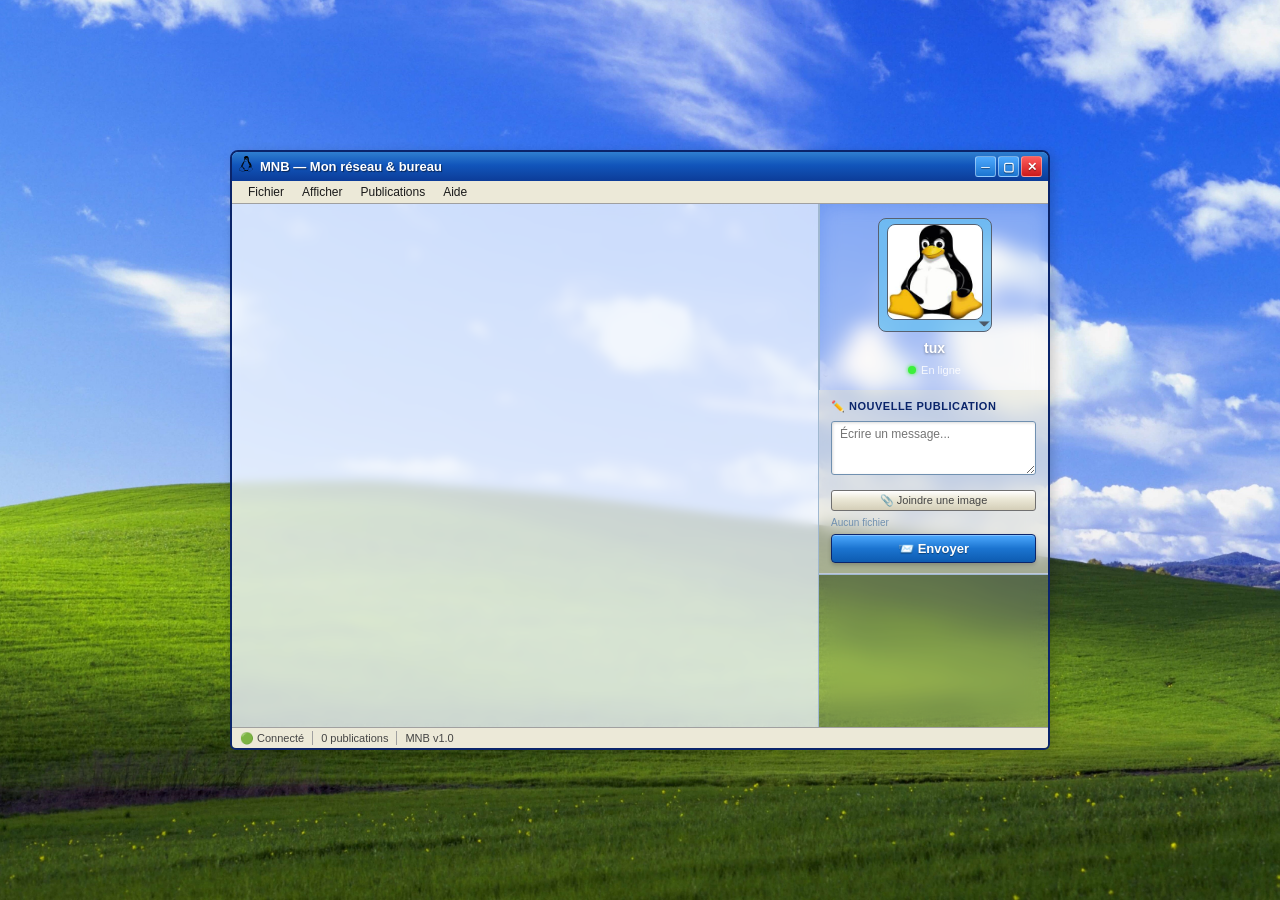
==== public/feed/index.html @ a0baf790 "initialisation du projet" ====
<!DOCTYPE html>
<html lang="fr">

<head>
  <meta charset="UTF-8">
  <meta name="viewport" content="width=device-width, initial-scale=1.0" />
  <title>Bienvenue | MNB</title>
  <link href="https://fonts.googleapis.com/css2?family=Nunito:wght@400;600;700;800&display=swap" rel="stylesheet" />
  <link rel="preconnect" href="https://fonts.googleapis.com">
  <link rel="preconnect" href="https://fonts.gstatic.com" crossorigin>
  <link href="https://fonts.googleapis.com/css2?family=Sniglet&display=swap" rel="stylesheet">

  <link rel="stylesheet" href="style.css">
  <link id="favicon" rel="icon" type="image/png" href="../../asset/favicon/256_frame1.png">

</head>

<body>

  <!-- Le conteneur de l'avatar -->

  <div class="xp-window" style="width: 100%; max-width: 820px;">

    <div class="xp-titlebar">
      <span class="title-icon"><svg xmlns="http://www.w3.org/2000/svg" width="16" height="16" fill="currentColor" class="bi bi-tux" viewBox="0 0 16 16">
  <path d="M8.996 4.497c.104-.076.1-.168.186-.158s.022.102-.098.207c-.12.104-.308.243-.46.323-.291.152-.631.336-.993.336s-.647-.167-.853-.33c-.102-.082-.186-.162-.248-.221-.11-.086-.096-.207-.052-.204.075.01.087.109.134.153.064.06.144.137.241.214.195.154.454.304.778.304s.702-.19.932-.32c.13-.073.297-.204.433-.304M7.34 3.781c.055-.02.123-.031.174-.003.011.006.024.021.02.034-.012.038-.074.032-.11.05-.032.017-.057.052-.093.054-.034 0-.086-.012-.09-.046-.007-.044.058-.072.1-.089m.581-.003c.05-.028.119-.018.173.003.041.017.106.045.1.09-.004.033-.057.046-.09.045-.036-.002-.062-.037-.093-.053-.036-.019-.098-.013-.11-.051-.004-.013.008-.028.02-.034"/>
  <path fill-rule="evenodd" d="M8.446.019c2.521.003 2.38 2.66 2.364 4.093-.01.939.509 1.574 1.04 2.244.474.56 1.095 1.38 1.45 2.32.29.765.402 1.613.115 2.465a.8.8 0 0 1 .254.152l.001.002c.207.175.271.447.329.698.058.252.112.488.224.615.344.382.494.667.48.922-.015.254-.203.43-.435.57-.465.28-1.164.491-1.586 1.002-.443.527-.99.83-1.505.871a1.25 1.25 0 0 1-1.256-.716v-.001a1 1 0 0 1-.078-.21c-.67.038-1.252-.165-1.718-.128-.687.038-1.116.204-1.506.206-.151.331-.445.547-.808.63-.5.114-1.126 0-1.743-.324-.577-.306-1.31-.278-1.85-.39-.27-.057-.51-.157-.626-.384-.116-.226-.095-.538.07-.988.051-.16.012-.398-.026-.648a2.5 2.5 0 0 1-.037-.369c0-.133.022-.265.087-.386v-.002c.14-.266.368-.377.577-.451s.397-.125.53-.258c.143-.15.27-.374.443-.56q.036-.037.073-.07c-.081-.538.007-1.105.192-1.662.393-1.18 1.223-2.314 1.811-3.014.502-.713.65-1.287.701-2.016.042-.997-.705-3.974 2.112-4.2q.168-.015.321-.013m2.596 10.866-.03.016c-.223.121-.348.337-.427.656-.08.32-.107.733-.13 1.206v.001c-.023.37-.192.824-.31 1.267s-.176.862-.036 1.128v.002c.226.452.608.636 1.051.601s.947-.304 1.36-.795c.474-.576 1.218-.796 1.638-1.05.21-.126.324-.242.333-.4.009-.157-.097-.403-.425-.767-.17-.192-.217-.462-.274-.71-.056-.247-.122-.468-.26-.585l-.001-.001c-.18-.157-.356-.17-.565-.164q-.069.001-.14.005c-.239.275-.805.612-1.197.508-.359-.09-.562-.508-.587-.918m-7.204.03H3.83c-.189.002-.314.09-.44.225-.149.158-.276.382-.445.56v.002h-.002c-.183.184-.414.239-.61.31-.195.069-.353.143-.46.35v.002c-.085.155-.066.378-.029.624.038.245.096.507.018.746v.002l-.001.002c-.157.427-.155.678-.082.822.074.143.235.22.48.272.493.103 1.26.069 1.906.41.583.305 1.168.404 1.598.305.431-.098.712-.369.75-.867v-.002c.029-.292-.195-.673-.485-1.052-.29-.38-.633-.752-.795-1.09v-.002l-.61-1.11c-.21-.286-.43-.462-.68-.5a1 1 0 0 0-.106-.008M9.584 4.85c-.14.2-.386.37-.695.467-.147.048-.302.17-.495.28a1.3 1.3 0 0 1-.74.19.97.97 0 0 1-.582-.227c-.14-.113-.25-.237-.394-.322a3 3 0 0 1-.192-.126c-.063 1.179-.85 2.658-1.226 3.511a5.4 5.4 0 0 0-.43 1.917c-.68-.906-.184-2.066.081-2.568.297-.55.343-.701.27-.649-.266.436-.685 1.13-.848 1.844-.085.372-.1.749.01 1.097.11.349.345.67.766.931.573.351.963.703 1.193 1.015s.302.584.23.777a.4.4 0 0 1-.212.22.7.7 0 0 1-.307.056l.184.235c.094.124.186.249.266.375 1.179.805 2.567.496 3.568-.218.1-.342.197-.664.212-.903.024-.474.05-.896.136-1.245s.244-.634.53-.791a1 1 0 0 1 .138-.061q.005-.045.013-.087c.082-.546.569-.572 1.18-.303.588.266.81.499.71.814h.13c.122-.398-.133-.69-.822-1.025l-.137-.06a2.35 2.35 0 0 0-.012-1.113c-.188-.79-.704-1.49-1.098-1.838-.072-.003-.065.06.081.203.363.333 1.156 1.532.727 2.644a1.2 1.2 0 0 0-.342-.043c-.164-.907-.543-1.66-.735-2.014-.359-.668-.918-2.036-1.158-2.983M7.72 3.503a1 1 0 0 0-.312.053c-.268.093-.447.286-.559.391-.022.021-.05.04-.119.091s-.172.126-.321.238q-.198.151-.13.38c.046.15.192.325.459.476.166.098.28.23.41.334a1 1 0 0 0 .215.133.9.9 0 0 0 .298.066c.282.017.49-.068.673-.173s.34-.233.518-.29c.365-.115.627-.345.709-.564a.37.37 0 0 0-.01-.309c-.048-.096-.148-.187-.318-.257h-.001c-.354-.151-.507-.162-.705-.29-.321-.207-.587-.28-.807-.279m-.89-1.122h-.025a.4.4 0 0 0-.278.135.76.76 0 0 0-.191.334 1.2 1.2 0 0 0-.051.445v.001c.01.162.041.299.102.436.05.116.109.204.183.274l.089-.065.117-.09-.023-.018a.4.4 0 0 1-.11-.161.7.7 0 0 1-.054-.22v-.01a.7.7 0 0 1 .014-.234.4.4 0 0 1 .08-.179q.056-.069.126-.073h.013a.18.18 0 0 1 .123.05c.045.04.08.09.11.162a.7.7 0 0 1 .054.22v.01a.7.7 0 0 1-.002.17 1.1 1.1 0 0 1 .317-.143 1.3 1.3 0 0 0 .002-.194V3.23a1.2 1.2 0 0 0-.102-.437.8.8 0 0 0-.227-.31.4.4 0 0 0-.268-.102m1.95-.155a.63.63 0 0 0-.394.14.9.9 0 0 0-.287.376 1.2 1.2 0 0 0-.1.51v.015q0 .079.01.152c.114.027.278.074.406.138a1 1 0 0 1-.011-.172.8.8 0 0 1 .058-.278.5.5 0 0 1 .139-.2.26.26 0 0 1 .182-.069.26.26 0 0 1 .178.081c.055.054.094.12.124.21.029.086.042.17.04.27l-.002.012a.8.8 0 0 1-.057.277c-.024.059-.089.106-.122.145.046.016.09.03.146.052a5 5 0 0 1 .248.102 1.2 1.2 0 0 0 .244-.763 1.2 1.2 0 0 0-.11-.495.9.9 0 0 0-.294-.37.64.64 0 0 0-.39-.133z"/>
</svg></span>
      <span class="xp-title-text">MNB — Mon réseau &amp; bureau</span>
      <div class="xp-btns">
        <div class="xp-wbtn min" title="Réduire">─</div>
        <div class="xp-wbtn max" title="Agrandir">▢</div>
        <div class="xp-wbtn close" title="Fermer">✕</div>
      </div>
    </div>

    <div class="xp-menubar">
      <span class="xp-menu-item">Fichier</span>
      <span class="xp-menu-item">Afficher</span>
      <span class="xp-menu-item">Publications</span>
      <span class="xp-menu-item">Aide</span>
    </div>

    <div class="xp-content">

      <!-- FEED -->
      <div class="xp-feed" id="feed">

      </div>

    </div>

    <div class="xp-sidebar-par">
      <!-- SIDEBAR -->
      <div class="xp-sidebar-2">
        <div class="sidebar-user">
          <div class="msn-avatar-container" id="avatar-container" data-image="msn">
            <img class="picture" id="avatar-picture" src="tux.jpg" alt="Avatar">
            <button class="down">⯆</button>

          </div>
          <div class="sidebar-username">tux</div>
          <div class="sidebar-status">
            <div class="status-dot"></div>
            <span>En ligne</span>
          </div>
        </div>
      </div>
      <div class="xp-sidebar">


        <div class="sidebar-section">
          <div class="sidebar-label">✏️ Nouvelle publication</div>
          <textarea class="xp-input" id="msg-input" rows="3" placeholder="Écrire un message..."></textarea>
          <label class="xp-file-label" for="img-input">📎 Joindre une image</label>
          <input type="file" class="xp-file-input" id="img-input" accept="image/*" onchange="previewFile(this)" />
          <div class="xp-file-name" id="file-name">Aucun fichier</div>
          <img class="preview-mini" id="preview-mini" alt="aperçu" />
          <button class="submit-btn" onclick="addPost()">📨 Envoyer</button>
        </div>



      </div>
    </div>

    <div class="xp-statusbar">
      <span>🟢 Connecté</span>
      <div class="divider"></div>
      <span id="post-count">0 publications</span>
      <div class="divider"></div>
      <span>MNB v1.0</span>
    </div>

  </div>

  <script src="script.js"></script>
</body>

</html>
---- public/feed/style.css ----
@import url('https://fonts.googleapis.com/css2?family=Fredoka+One&family=Nunito:wght@400;600;700;800&display=swap');

:root {
  --xp-blue1: #0A246A;
  --xp-blue2: #1D5FBE;
  --xp-sky: #7FBEF5;
  --xp-light: #D5E8FB;
  --xp-white: #ffffff;
  --xp-btn: #ECE9D8;
  --xp-green: #3BAF25;
  --xp-orange: #F0A000;
  --xp-msg: #EFF6FF;
  --xp-shadow: rgba(0,0,0,0.18);
  --xp-radius: 10px;
}

* { box-sizing: border-box; margin: 0; padding: 0; }
body{
  min-height: 100vh;
  display: flex;
  align-items: center;
  justify-content: center;
  background: url('win_xp.jpg') no-repeat center center fixed;
  background-size: cover;
  font-family: 'Nunito', sans-serif;
  overflow: hidden;
}
body-wrap {
  font-family: 'Nunito', sans-serif;
  background: linear-gradient(180deg, #2A7FD4 0%, #6CB8F0 40%, #90C84A 100%);
  min-height: 100vh;
  padding: 0;
}


/* Style moved to grid definition in .xp-window */

.xp-titlebar .title-icon {
  font-size: 14px;
}

.xp-title-text {
  color: white;
  font-size: 13px;
  font-weight: 700;
  flex: 1;
  text-shadow: 1px 1px 1px rgba(0,0,0,0.5);
  font-family: 'Tahoma', sans-serif;
}

.xp-btns {
  display: flex;
  gap: 2px;
}

.xp-wbtn {
  width: 21px;
  height: 21px;
  border-radius: 3px;
  border: 1px solid rgba(255,255,255,0.4);
  font-size: 12px;
  font-weight: 900;
  cursor: pointer;
  display: flex; align-items: center; justify-content: center;
  font-family: 'Tahoma', sans-serif;
  color: white;
  text-shadow: 0 1px 1px rgba(0,0,0,0.5);
  line-height: 1;
  transition: filter 0.1s;
}
.xp-wbtn:hover { filter: brightness(1.2); }
.xp-wbtn.min { background: linear-gradient(180deg, #4EAAFF 0%, #1B74D0 100%); }
.xp-wbtn.max { background: linear-gradient(180deg, #4EAAFF 0%, #1B74D0 100%); }
.xp-wbtn.close { background: linear-gradient(180deg, #FF5C5C 0%, #CC1A1A 100%); }

/* Style moved to grid definition in .xp-window */

.xp-menu-item {
  font-family: 'Tahoma', sans-serif;
  font-size: 12px;
  color: #1a1a1a;
  padding: 2px 8px;
  border-radius: 3px;
  cursor: pointer;
  text-underline-offset: 2px;
}
.xp-menu-item:hover { background: #316AC5; color: white; }

/* 1. La fenêtre principale */
.xp-window {
  /* background: var(--xp-btn);*/
  border: 2px solid #0A246A;
  border-radius: 8px 8px 6px 6px;
  box-shadow: 3px 3px 12px var(--xp-shadow), inset 0 1px 0 rgba(255,255,255,0.7);
  overflow: hidden;
  max-width: 820px;
  height: 600px; /* Taille fixe */
  display: grid;
  grid-template-columns: 1fr 230px;
  grid-template-rows: auto auto 1fr auto;
  margin: 0 auto;
}

.xp-titlebar {
  grid-column: 1 / span 2;
  background: linear-gradient(180deg, #2F7FD0 0%, #1155BB 45%, #0C3C98 100%);
  padding: 4px 6px;
  display: flex;
  align-items: center;
  gap: 6px;
  user-select: none;
}

.xp-menubar {
  grid-column: 1 / span 2;
  background: var(--xp-btn);
  padding: 2px 8px;
  display: flex;
  gap: 2px;
  border-bottom: 1px solid #A0A0A0;
}

/* 2. Le feed occupe la colonne 1, ligne 3 */
.xp-content {
  grid-column: 1;
  grid-row: 3;
  display: flex;
  flex-direction: column;
  min-height: 0;   /* Permet au scroll interne de fonctionner */
  overflow: hidden;
}

/* 3. La zone des publications (Le Feed) */
.xp-feed {
  width: 100%;
 
  flex: 1;
  padding: 15px;
  background: rgba(240, 247, 255, 0.8); /* Semi-transparent for better look */
  backdrop-filter: blur(5px);
  overflow-y: scroll;   /* Force l'apparition de la barre de défilement */
  display: flex;
  flex-direction: column;
  gap: 20px;            /* Espace entre les publications pour éviter le chevauchement */

  /* === Support Firefox (standard CSS) === */
  scrollbar-width: thin;
  scrollbar-color: #C0C0C0 #EBE9ED;
}

/* 4. Pour que les cartes ne rétrécissent pas */
.post-card {
 
  
  flex-shrink: 0;       /* Empêche les cartes de s'écraser pour tenir dans la vue */
  background: white;
  border: 1px solid #B8D4F0;
  border-radius: var(--xp-radius);
  box-shadow: 1px 2px 6px rgba(20, 80, 180, 0.08);
}

.xp-feed::-webkit-scrollbar {
  width: 17px;
}

/* 2. Le fond de la barre (la piste) */
.xp-feed::-webkit-scrollbar-track {
  background-color: #EBE9ED #EBE9ED; /* Le gris-beige XP */
  box-shadow: inset 1px 1px 0px #A1A1A1;
}

/* 3. Le curseur (le bouton que l'on glisse) */
.xp-feed::-webkit-scrollbar-thumb {
  background-color: #C0C0C0;
  border: 1px solid #FFFFFF;
  /* L'effet de relief 3D typique de Windows */
  box-shadow: inset -1px -1px 0px #808080, 
              inset 1px 1px 0px #FFFFFF;
}

.xp-feed::-webkit-scrollbar-thumb:hover {
  background-color: #D0D0D0;
}

.xp-feed::-webkit-scrollbar-thumb:active {
  background-color: #B0B0B0;
}

/* 4. LES FLÈCHES (Haut et Bas) - C'est ça qui fait tout le look ! */
.xp-feed::-webkit-scrollbar-button:single-button {
  background-color: #C0C0C0;
  display: block;
  border: 1px solid #FFFFFF;
  box-shadow: inset -1px -1px 0px #808080, inset 1px 1px 0px #FFFFFF;
  height: 17px;
  background-size: 8px;
  background-repeat: no-repeat;
  background-position: center;
}

/* Icône flèche vers le haut */
.xp-feed::-webkit-scrollbar-button:single-button:vertical:decrement {
  background-image: url("data:image/svg+xml;utf8,<svg xmlns='http://www.w3.org/2000/svg' width='100' height='100' fill='black'><polygon points='50,20 10,80 90,80'/></svg>");
}

/* Icône flèche vers le bas */
.xp-feed::-webkit-scrollbar-button:single-button:vertical:increment {
  background-image: url("data:image/svg+xml;utf8,<svg xmlns='http://www.w3.org/2000/svg' width='100' height='100' fill='black'><polygon points='10,20 90,20 50,80'/></svg>");
}

.post-card:hover { box-shadow: 2px 4px 14px rgba(20, 80, 180, 0.15); }

.post-image {
  width: 100%;
  height: 140px;
  object-fit: cover;
  display: block;
  background: linear-gradient(135deg, #2A7FD4, #6CB8F0);
}

.post-img-placeholder {
  width: 100%;
  height: 140px;
  background: linear-gradient(135deg, #2A7FD4 0%, #5AADEA 50%, #90C84A 100%);
  display: flex;
  align-items: flex-end;
  justify-content: center;
  font-size: 48px;
  padding-bottom: 8px;
  position: relative;
  overflow: hidden;
}
.post-img-placeholder .cloud {
  position: absolute;
  background: rgba(255,255,255,0.85);
  border-radius: 50px;
}
.post-img-placeholder .cloud1 { width: 80px; height: 30px; top: 20px; left: 20px; }
.post-img-placeholder .cloud2 { width: 60px; height: 24px; top: 35px; left: 70px; box-shadow: -18px -10px 0 14px rgba(255,255,255,0.85), 16px -6px 0 10px rgba(255,255,255,0.85); }
.post-img-placeholder .cloud3 { width: 55px; height: 22px; top: 18px; right: 40px; box-shadow: -14px -8px 0 10px rgba(255,255,255,0.85); }
.post-img-placeholder .hill {
  position: absolute;
  bottom: 0; left: -10px;
  width: 120%;
  height: 60px;
  background: #5CB830;
  border-radius: 70% 70% 0 0;
}
.post-img-placeholder .tux-emoji { position: relative; z-index: 2; font-size: 44px; margin-bottom: 4px; }

.post-body {
  padding: 8px 10px;
}

.post-header {
  display: flex;
  align-items: center;
  gap: 8px;
  margin-bottom: 6px;
}

.xp-avatar {
  width: 40px;
  height: 40px;
  border-radius: 6px;
  border: 2px solid #4A90D9;
  background: linear-gradient(135deg, #D5E8FB, #A0C8F0);
  flex-shrink: 0;
  display: flex; align-items: center; justify-content: center;
  font-size: 22px;
  overflow: hidden;
}

.post-meta { flex: 1; }
.post-author {
  font-weight: 800;
  font-size: 13px;
  color: #1155BB;
  font-family: 'Tahoma', sans-serif;
}
.post-time {
  font-size: 11px;
  color: #7090B0;
  font-family: 'Tahoma', sans-serif;
}

.post-text {
  font-family: 'Tahoma', sans-serif;
  font-size: 13px;
  color: #2a2a2a;
  line-height: 1.5;
  background: #F0F7FF;
  border: 1px solid #C8DCF0;
  border-radius: 6px;
  padding: 6px 10px;
  margin-bottom: 8px;
}

.post-actions {
  display: flex;
  gap: 6px;
  align-items: center;
}

.xp-btn {
  font-family: 'Tahoma', sans-serif;
  font-size: 12px;
  background: linear-gradient(180deg, #FFFFFF 0%, #ECE9D8 40%, #D4CEB8 100%);
  border: 1px solid #707070;
  border-radius: 3px;
  padding: 3px 12px;
  cursor: pointer;
  color: #1a1a1a;
  box-shadow: inset 0 1px 0 rgba(255,255,255,0.8);
  transition: filter 0.1s;
  display: flex; align-items: center; gap: 4px;
}
.xp-btn:hover { filter: brightness(0.95); background: linear-gradient(180deg, #EEF0FF 0%, #D0D8F0 100%); border-color: #316AC5; }
.xp-btn:active { box-shadow: inset 1px 1px 3px rgba(0,0,0,0.3); }
.xp-btn.like-active { color: #CC2200; font-weight: 700; }

.like-count {
  font-family: 'Tahoma', sans-serif;
  font-size: 12px;
  color: #7090B0;
  margin-left: 2px;
}

/* SIDEBAR */
.xp-sidebar {
  width: 100%;
  flex-shrink: 0;
  background: rgba(236, 233, 216, 0.5); /* Semi-transparent xp-btn */
  border-bottom: 1px solid #A0B8D0;
  padding: 0;
  display: flex;
  flex-direction: column;
}

.xp-sidebar-2 {
  width: 230px;
  flex-shrink: 0;
  
  border-left: 1px solid #A0B8D0;
  padding: 0;
  display: flex;
  flex-direction: column;
}
/* Sidebar-par occupe la colonne 2, ligne 3 */
.xp-sidebar-par {
  grid-column: 2;
  grid-row: 3;
  display: flex;
  flex-direction: column;
  border-left: 1px solid #A0B8D0;
  overflow-y: auto;
  background: rgba(255, 255, 255, 0.2);
  backdrop-filter: blur(10px);
}
  

.sidebar-user {
  /*background: linear-gradient(180deg, #2F7FD0 0%, #1155BB 100%);*/
  padding: 14px 12px;
  display: flex;
  flex-direction: column;
  align-items: center;
  gap: 8px;
  background-color: rgb(255, 255, 255,0.1);
  backdrop-filter: blur(10px);
}

.sidebar-avatar {
  width: 64px;
  height: 64px;
  border-radius: 8px;
  border: 2px solid rgba(255,255,255,0.7);
  background: linear-gradient(135deg, #D5E8FB, #7FBEF5);
  display: flex; align-items: center; justify-content: center;
  font-size: 36px;
  box-shadow: 0 2px 8px rgba(0,0,0,0.3);
}

.sidebar-username {
  color: white;
  font-weight: 800;
  font-size: 14px;
  text-shadow: 0 1px 3px rgba(0,0,0,0.4);
  font-family: 'Tahoma', sans-serif;
}

.sidebar-status {
  display: flex; align-items: center; gap: 5px;
  font-family: 'Tahoma', sans-serif;
  font-size: 11px;
  color: rgba(255,255,255,0.85);
}
.status-dot { width: 8px; height: 8px; background: #3BF03B; border-radius: 50%; box-shadow: 0 0 4px #3BF03B; }

.sidebar-section {
  padding: 10px 12px;
  border-bottom: 1px solid #C0C8D8;
}

.sidebar-label {
  font-family: 'Tahoma', sans-serif;
  font-size: 11px;
  font-weight: 700;
  color: var(--xp-blue1);
  text-transform: uppercase;
  letter-spacing: 0.5px;
  margin-bottom: 8px;
}

.xp-input {
  width: 100%;
  padding: 5px 8px;
  font-family: 'Tahoma', sans-serif;
  font-size: 12px;
  border: 1px solid #7090B0;
  border-radius: 3px;
  background: white;
  color: #1a1a1a;
  box-shadow: inset 1px 1px 3px rgba(0,0,0,0.15);
  margin-bottom: 7px;
  resize: vertical;
}
.xp-input:focus { outline: none; border-color: #316AC5; box-shadow: inset 1px 1px 3px rgba(0,0,0,0.15), 0 0 0 2px rgba(49,106,197,0.2); }

.xp-file-label {
  display: inline-block;
  font-family: 'Tahoma', sans-serif;
  font-size: 11px;
  color: #444;
  background: linear-gradient(180deg, #FFFFFF 0%, #ECE9D8 40%, #D4CEB8 100%);
  border: 1px solid #707070;
  border-radius: 3px;
  padding: 3px 8px;
  cursor: pointer;
  box-shadow: inset 0 1px 0 rgba(255,255,255,0.8);
  margin-bottom: 6px;
  width: 100%;
  text-align: center;
}
.xp-file-input { display: none; }

.submit-btn {
  width: 100%;
  padding: 6px;
  font-family: 'Tahoma', sans-serif;
  font-size: 13px;
  font-weight: 700;
  background: linear-gradient(180deg, #4EAAFF 0%, #1B74D0 50%, #0D5BB0 100%);
  border: 1px solid #0A246A;
  border-radius: 4px;
  color: white;
  cursor: pointer;
  text-shadow: 0 1px 1px rgba(0,0,0,0.4);
  box-shadow: inset 0 1px 0 rgba(255,255,255,0.3), 0 2px 4px rgba(0,0,0,0.2);
  transition: filter 0.1s;
}
.submit-btn:hover { filter: brightness(1.1); }
.submit-btn:active { box-shadow: inset 1px 1px 4px rgba(0,0,0,0.4); }

.xp-file-name {
  font-family: 'Tahoma', sans-serif;
  font-size: 10px;
  color: #7090B0;
  margin-bottom: 6px;
  overflow: hidden; text-overflow: ellipsis; white-space: nowrap;
}

.preview-mini {
  width: 100%;
  height: 70px;
  object-fit: cover;
  border-radius: 4px;
  border: 1px solid #B0C8E0;
  margin-bottom: 6px;
  display: none;
}

.notify-bubble {
  display: inline-block;
  background: #CC2200;
  color: white;
  font-size: 10px;
  font-weight: 700;
  font-family: 'Tahoma', sans-serif;
  border-radius: 10px;
  padding: 1px 6px;
  margin-left: 4px;
}

.xp-statusbar {
  grid-column: 1 / span 2;
  grid-row: 4;
  background: var(--xp-btn);
  border-top: 1px solid #A0A0A0;
  padding: 3px 8px;
  display: flex;
  align-items: center;
  gap: 8px;
  font-family: 'Tahoma', sans-serif;
  font-size: 11px;
  color: #444;
}
.xp-statusbar .divider { width: 1px; height: 14px; background: #A0A0A0; }

.balloon {
  position: absolute;
  bottom: 60px;
  right: 10px;
  background: linear-gradient(180deg, #FFFDD0 0%, #FFF8A0 100%);
  border: 1px solid #B0A000;
  border-radius: 8px;
  padding: 8px 12px;
  font-family: 'Tahoma', sans-serif;
  font-size: 11px;
  max-width: 180px;
  box-shadow: 2px 2px 6px rgba(0,0,0,0.2);
  display: none;
}
.msn-avatar-container {
  width: 114px;
  height: 114px;
  display: flex;
  justify-content: center;
  align-items: center;
  flex-direction: column;
  border: 1px solid #586170;
  border-radius: 8px;
  position: relative;
  background-color: rgba(105, 190, 241, 0.77);
}

.msn-avatar-container .picture {
  width: 96px;
  height: 96px;
  border: 1px solid #586170;
  border-radius: 8px;
  transform: translateY(4px);
}

.msn-avatar-container .down {
  border: 0;
  background: transparent;
  color: #4D5967;
  transform: scaleY(0.5);
  align-self: flex-end;
  cursor: pointer;
}

.msn-avatar-container .expand {
  position: absolute;
  top: 4px;
  right: -9px;
}
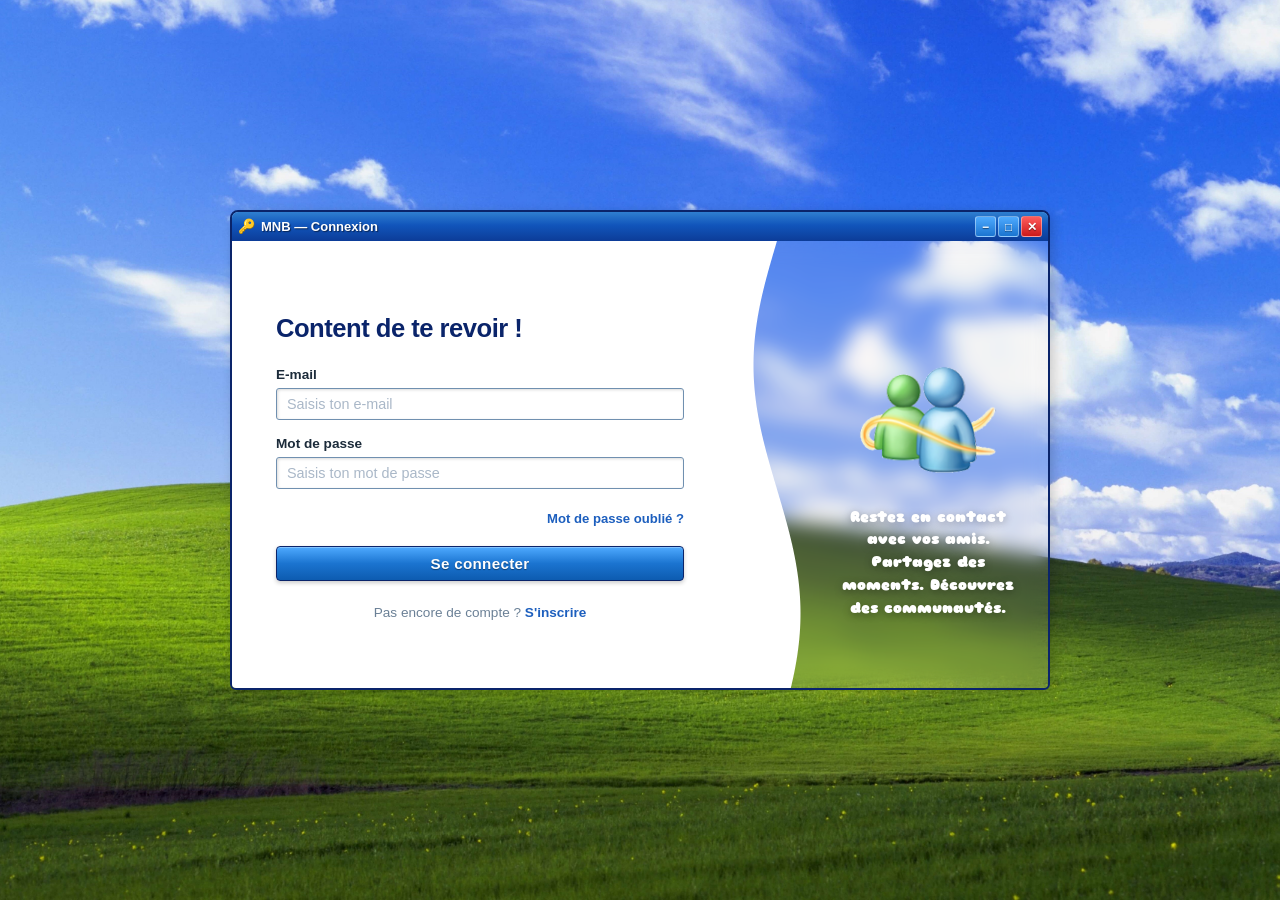
==== commit c93a24fe: "rajout de la page de stat et creation du bakend" ====
--- a/public/feed/index.html
+++ b/public/feed/index.html
@@ -94,6 +94,7 @@
 
   </div>
 
+  <script src="../utils.js"></script>
   <script src="script.js"></script>
 </body>
 
--- a/public/feed/style.css
+++ b/public/feed/style.css
@@ -10,12 +10,17 @@
   --xp-green: #3BAF25;
   --xp-orange: #F0A000;
   --xp-msg: #EFF6FF;
-  --xp-shadow: rgba(0,0,0,0.18);
+  --xp-shadow: rgba(0, 0, 0, 0.18);
   --xp-radius: 10px;
 }
 
-* { box-sizing: border-box; margin: 0; padding: 0; }
-body{
+* {
+  box-sizing: border-box;
+  margin: 0;
+  padding: 0;
+}
+
+body {
   min-height: 100vh;
   display: flex;
   align-items: center;
@@ -25,6 +30,7 @@
   font-family: 'Nunito', sans-serif;
   overflow: hidden;
 }
+
 body-wrap {
   font-family: 'Nunito', sans-serif;
   background: linear-gradient(180deg, #2A7FD4 0%, #6CB8F0 40%, #90C84A 100%);
@@ -44,7 +50,7 @@
   font-size: 13px;
   font-weight: 700;
   flex: 1;
-  text-shadow: 1px 1px 1px rgba(0,0,0,0.5);
+  text-shadow: 1px 1px 1px rgba(0, 0, 0, 0.5);
   font-family: 'Tahoma', sans-serif;
 }
 
@@ -57,21 +63,35 @@
   width: 21px;
   height: 21px;
   border-radius: 3px;
-  border: 1px solid rgba(255,255,255,0.4);
+  border: 1px solid rgba(255, 255, 255, 0.4);
   font-size: 12px;
   font-weight: 900;
   cursor: pointer;
-  display: flex; align-items: center; justify-content: center;
+  display: flex;
+  align-items: center;
+  justify-content: center;
   font-family: 'Tahoma', sans-serif;
   color: white;
-  text-shadow: 0 1px 1px rgba(0,0,0,0.5);
+  text-shadow: 0 1px 1px rgba(0, 0, 0, 0.5);
   line-height: 1;
   transition: filter 0.1s;
 }
-.xp-wbtn:hover { filter: brightness(1.2); }
-.xp-wbtn.min { background: linear-gradient(180deg, #4EAAFF 0%, #1B74D0 100%); }
-.xp-wbtn.max { background: linear-gradient(180deg, #4EAAFF 0%, #1B74D0 100%); }
-.xp-wbtn.close { background: linear-gradient(180deg, #FF5C5C 0%, #CC1A1A 100%); }
+
+.xp-wbtn:hover {
+  filter: brightness(1.2);
+}
+
+.xp-wbtn.min {
+  background: linear-gradient(180deg, #4EAAFF 0%, #1B74D0 100%);
+}
+
+.xp-wbtn.max {
+  background: linear-gradient(180deg, #4EAAFF 0%, #1B74D0 100%);
+}
+
+.xp-wbtn.close {
+  background: linear-gradient(180deg, #FF5C5C 0%, #CC1A1A 100%);
+}
 
 /* Style moved to grid definition in .xp-window */
 
@@ -84,17 +104,22 @@
   cursor: pointer;
   text-underline-offset: 2px;
 }
-.xp-menu-item:hover { background: #316AC5; color: white; }
+
+.xp-menu-item:hover {
+  background: #316AC5;
+  color: white;
+}
 
 /* 1. La fenêtre principale */
 .xp-window {
   /* background: var(--xp-btn);*/
   border: 2px solid #0A246A;
   border-radius: 8px 8px 6px 6px;
-  box-shadow: 3px 3px 12px var(--xp-shadow), inset 0 1px 0 rgba(255,255,255,0.7);
+  box-shadow: 3px 3px 12px var(--xp-shadow), inset 0 1px 0 rgba(255, 255, 255, 0.7);
   overflow: hidden;
   max-width: 820px;
-  height: 600px; /* Taille fixe */
+  height: 600px;
+  /* Taille fixe */
   display: grid;
   grid-template-columns: 1fr 230px;
   grid-template-rows: auto auto 1fr auto;
@@ -126,22 +151,26 @@
   grid-row: 3;
   display: flex;
   flex-direction: column;
-  min-height: 0;   /* Permet au scroll interne de fonctionner */
+  min-height: 0;
+  /* Permet au scroll interne de fonctionner */
   overflow: hidden;
 }
 
 /* 3. La zone des publications (Le Feed) */
 .xp-feed {
   width: 100%;
- 
+
   flex: 1;
   padding: 15px;
-  background: rgba(240, 247, 255, 0.8); /* Semi-transparent for better look */
+  background: rgba(240, 247, 255, 0.8);
+  /* Semi-transparent for better look */
   backdrop-filter: blur(5px);
-  overflow-y: scroll;   /* Force l'apparition de la barre de défilement */
+  overflow-y: scroll;
+  /* Force l'apparition de la barre de défilement */
   display: flex;
   flex-direction: column;
-  gap: 20px;            /* Espace entre les publications pour éviter le chevauchement */
+  gap: 20px;
+  /* Espace entre les publications pour éviter le chevauchement */
 
   /* === Support Firefox (standard CSS) === */
   scrollbar-width: thin;
@@ -150,9 +179,10 @@
 
 /* 4. Pour que les cartes ne rétrécissent pas */
 .post-card {
- 
-  
-  flex-shrink: 0;       /* Empêche les cartes de s'écraser pour tenir dans la vue */
+
+
+  flex-shrink: 0;
+  /* Empêche les cartes de s'écraser pour tenir dans la vue */
   background: white;
   border: 1px solid #B8D4F0;
   border-radius: var(--xp-radius);
@@ -165,7 +195,8 @@
 
 /* 2. Le fond de la barre (la piste) */
 .xp-feed::-webkit-scrollbar-track {
-  background-color: #EBE9ED #EBE9ED; /* Le gris-beige XP */
+  background-color: #EBE9ED #EBE9ED;
+  /* Le gris-beige XP */
   box-shadow: inset 1px 1px 0px #A1A1A1;
 }
 
@@ -174,8 +205,8 @@
   background-color: #C0C0C0;
   border: 1px solid #FFFFFF;
   /* L'effet de relief 3D typique de Windows */
-  box-shadow: inset -1px -1px 0px #808080, 
-              inset 1px 1px 0px #FFFFFF;
+  box-shadow: inset -1px -1px 0px #808080,
+    inset 1px 1px 0px #FFFFFF;
 }
 
 .xp-feed::-webkit-scrollbar-thumb:hover {
@@ -208,7 +239,9 @@
   background-image: url("data:image/svg+xml;utf8,<svg xmlns='http://www.w3.org/2000/svg' width='100' height='100' fill='black'><polygon points='10,20 90,20 50,80'/></svg>");
 }
 
-.post-card:hover { box-shadow: 2px 4px 14px rgba(20, 80, 180, 0.15); }
+.post-card:hover {
+  box-shadow: 2px 4px 14px rgba(20, 80, 180, 0.15);
+}
 
 .post-image {
   width: 100%;
@@ -230,23 +263,52 @@
   position: relative;
   overflow: hidden;
 }
+
 .post-img-placeholder .cloud {
   position: absolute;
-  background: rgba(255,255,255,0.85);
+  background: rgba(255, 255, 255, 0.85);
   border-radius: 50px;
 }
-.post-img-placeholder .cloud1 { width: 80px; height: 30px; top: 20px; left: 20px; }
-.post-img-placeholder .cloud2 { width: 60px; height: 24px; top: 35px; left: 70px; box-shadow: -18px -10px 0 14px rgba(255,255,255,0.85), 16px -6px 0 10px rgba(255,255,255,0.85); }
-.post-img-placeholder .cloud3 { width: 55px; height: 22px; top: 18px; right: 40px; box-shadow: -14px -8px 0 10px rgba(255,255,255,0.85); }
+
+.post-img-placeholder .cloud1 {
+  width: 80px;
+  height: 30px;
+  top: 20px;
+  left: 20px;
+}
+
+.post-img-placeholder .cloud2 {
+  width: 60px;
+  height: 24px;
+  top: 35px;
+  left: 70px;
+  box-shadow: -18px -10px 0 14px rgba(255, 255, 255, 0.85), 16px -6px 0 10px rgba(255, 255, 255, 0.85);
+}
+
+.post-img-placeholder .cloud3 {
+  width: 55px;
+  height: 22px;
+  top: 18px;
+  right: 40px;
+  box-shadow: -14px -8px 0 10px rgba(255, 255, 255, 0.85);
+}
+
 .post-img-placeholder .hill {
   position: absolute;
-  bottom: 0; left: -10px;
+  bottom: 0;
+  left: -10px;
   width: 120%;
   height: 60px;
   background: #5CB830;
   border-radius: 70% 70% 0 0;
 }
-.post-img-placeholder .tux-emoji { position: relative; z-index: 2; font-size: 44px; margin-bottom: 4px; }
+
+.post-img-placeholder .tux-emoji {
+  position: relative;
+  z-index: 2;
+  font-size: 44px;
+  margin-bottom: 4px;
+}
 
 .post-body {
   padding: 8px 10px;
@@ -266,18 +328,24 @@
   border: 2px solid #4A90D9;
   background: linear-gradient(135deg, #D5E8FB, #A0C8F0);
   flex-shrink: 0;
-  display: flex; align-items: center; justify-content: center;
+  display: flex;
+  align-items: center;
+  justify-content: center;
   font-size: 22px;
   overflow: hidden;
 }
 
-.post-meta { flex: 1; }
+.post-meta {
+  flex: 1;
+}
+
 .post-author {
   font-weight: 800;
   font-size: 13px;
   color: #1155BB;
   font-family: 'Tahoma', sans-serif;
 }
+
 .post-time {
   font-size: 11px;
   color: #7090B0;
@@ -311,13 +379,27 @@
   padding: 3px 12px;
   cursor: pointer;
   color: #1a1a1a;
-  box-shadow: inset 0 1px 0 rgba(255,255,255,0.8);
+  box-shadow: inset 0 1px 0 rgba(255, 255, 255, 0.8);
   transition: filter 0.1s;
-  display: flex; align-items: center; gap: 4px;
-}
-.xp-btn:hover { filter: brightness(0.95); background: linear-gradient(180deg, #EEF0FF 0%, #D0D8F0 100%); border-color: #316AC5; }
-.xp-btn:active { box-shadow: inset 1px 1px 3px rgba(0,0,0,0.3); }
-.xp-btn.like-active { color: #CC2200; font-weight: 700; }
+  display: flex;
+  align-items: center;
+  gap: 4px;
+}
+
+.xp-btn:hover {
+  filter: brightness(0.95);
+  background: linear-gradient(180deg, #EEF0FF 0%, #D0D8F0 100%);
+  border-color: #316AC5;
+}
+
+.xp-btn:active {
+  box-shadow: inset 1px 1px 3px rgba(0, 0, 0, 0.3);
+}
+
+.xp-btn.like-active {
+  color: #CC2200;
+  font-weight: 700;
+}
 
 .like-count {
   font-family: 'Tahoma', sans-serif;
@@ -330,7 +412,8 @@
 .xp-sidebar {
   width: 100%;
   flex-shrink: 0;
-  background: rgba(236, 233, 216, 0.5); /* Semi-transparent xp-btn */
+  background: rgba(236, 233, 216, 0.5);
+  /* Semi-transparent xp-btn */
   border-bottom: 1px solid #A0B8D0;
   padding: 0;
   display: flex;
@@ -340,12 +423,13 @@
 .xp-sidebar-2 {
   width: 230px;
   flex-shrink: 0;
-  
+
   border-left: 1px solid #A0B8D0;
   padding: 0;
   display: flex;
   flex-direction: column;
 }
+
 /* Sidebar-par occupe la colonne 2, ligne 3 */
 .xp-sidebar-par {
   grid-column: 2;
@@ -357,7 +441,7 @@
   background: rgba(255, 255, 255, 0.2);
   backdrop-filter: blur(10px);
 }
-  
+
 
 .sidebar-user {
   /*background: linear-gradient(180deg, #2F7FD0 0%, #1155BB 100%);*/
@@ -366,7 +450,7 @@
   flex-direction: column;
   align-items: center;
   gap: 8px;
-  background-color: rgb(255, 255, 255,0.1);
+  background-color: rgb(255, 255, 255, 0.1);
   backdrop-filter: blur(10px);
 }
 
@@ -374,28 +458,39 @@
   width: 64px;
   height: 64px;
   border-radius: 8px;
-  border: 2px solid rgba(255,255,255,0.7);
+  border: 2px solid rgba(255, 255, 255, 0.7);
   background: linear-gradient(135deg, #D5E8FB, #7FBEF5);
-  display: flex; align-items: center; justify-content: center;
+  display: flex;
+  align-items: center;
+  justify-content: center;
   font-size: 36px;
-  box-shadow: 0 2px 8px rgba(0,0,0,0.3);
+  box-shadow: 0 2px 8px rgba(0, 0, 0, 0.3);
 }
 
 .sidebar-username {
   color: white;
   font-weight: 800;
   font-size: 14px;
-  text-shadow: 0 1px 3px rgba(0,0,0,0.4);
+  text-shadow: 0 1px 3px rgba(0, 0, 0, 0.4);
   font-family: 'Tahoma', sans-serif;
 }
 
 .sidebar-status {
-  display: flex; align-items: center; gap: 5px;
+  display: flex;
+  align-items: center;
+  gap: 5px;
   font-family: 'Tahoma', sans-serif;
   font-size: 11px;
-  color: rgba(255,255,255,0.85);
-}
-.status-dot { width: 8px; height: 8px; background: #3BF03B; border-radius: 50%; box-shadow: 0 0 4px #3BF03B; }
+  color: rgba(255, 255, 255, 0.85);
+}
+
+.status-dot {
+  width: 8px;
+  height: 8px;
+  background: #3BF03B;
+  border-radius: 50%;
+  box-shadow: 0 0 4px #3BF03B;
+}
 
 .sidebar-section {
   padding: 10px 12px;
@@ -421,11 +516,16 @@
   border-radius: 3px;
   background: white;
   color: #1a1a1a;
-  box-shadow: inset 1px 1px 3px rgba(0,0,0,0.15);
+  box-shadow: inset 1px 1px 3px rgba(0, 0, 0, 0.15);
   margin-bottom: 7px;
   resize: vertical;
 }
-.xp-input:focus { outline: none; border-color: #316AC5; box-shadow: inset 1px 1px 3px rgba(0,0,0,0.15), 0 0 0 2px rgba(49,106,197,0.2); }
+
+.xp-input:focus {
+  outline: none;
+  border-color: #316AC5;
+  box-shadow: inset 1px 1px 3px rgba(0, 0, 0, 0.15), 0 0 0 2px rgba(49, 106, 197, 0.2);
+}
 
 .xp-file-label {
   display: inline-block;
@@ -437,12 +537,15 @@
   border-radius: 3px;
   padding: 3px 8px;
   cursor: pointer;
-  box-shadow: inset 0 1px 0 rgba(255,255,255,0.8);
+  box-shadow: inset 0 1px 0 rgba(255, 255, 255, 0.8);
   margin-bottom: 6px;
   width: 100%;
   text-align: center;
 }
-.xp-file-input { display: none; }
+
+.xp-file-input {
+  display: none;
+}
 
 .submit-btn {
   width: 100%;
@@ -455,19 +558,27 @@
   border-radius: 4px;
   color: white;
   cursor: pointer;
-  text-shadow: 0 1px 1px rgba(0,0,0,0.4);
-  box-shadow: inset 0 1px 0 rgba(255,255,255,0.3), 0 2px 4px rgba(0,0,0,0.2);
+  text-shadow: 0 1px 1px rgba(0, 0, 0, 0.4);
+  box-shadow: inset 0 1px 0 rgba(255, 255, 255, 0.3), 0 2px 4px rgba(0, 0, 0, 0.2);
   transition: filter 0.1s;
 }
-.submit-btn:hover { filter: brightness(1.1); }
-.submit-btn:active { box-shadow: inset 1px 1px 4px rgba(0,0,0,0.4); }
+
+.submit-btn:hover {
+  filter: brightness(1.1);
+}
+
+.submit-btn:active {
+  box-shadow: inset 1px 1px 4px rgba(0, 0, 0, 0.4);
+}
 
 .xp-file-name {
   font-family: 'Tahoma', sans-serif;
   font-size: 10px;
   color: #7090B0;
   margin-bottom: 6px;
-  overflow: hidden; text-overflow: ellipsis; white-space: nowrap;
+  overflow: hidden;
+  text-overflow: ellipsis;
+  white-space: nowrap;
 }
 
 .preview-mini {
@@ -505,7 +616,12 @@
   font-size: 11px;
   color: #444;
 }
-.xp-statusbar .divider { width: 1px; height: 14px; background: #A0A0A0; }
+
+.xp-statusbar .divider {
+  width: 1px;
+  height: 14px;
+  background: #A0A0A0;
+}
 
 .balloon {
   position: absolute;
@@ -518,9 +634,10 @@
   font-family: 'Tahoma', sans-serif;
   font-size: 11px;
   max-width: 180px;
-  box-shadow: 2px 2px 6px rgba(0,0,0,0.2);
+  box-shadow: 2px 2px 6px rgba(0, 0, 0, 0.2);
   display: none;
 }
+
 .msn-avatar-container {
   width: 114px;
   height: 114px;
@@ -555,5 +672,4 @@
   position: absolute;
   top: 4px;
   right: -9px;
-}
-
+}
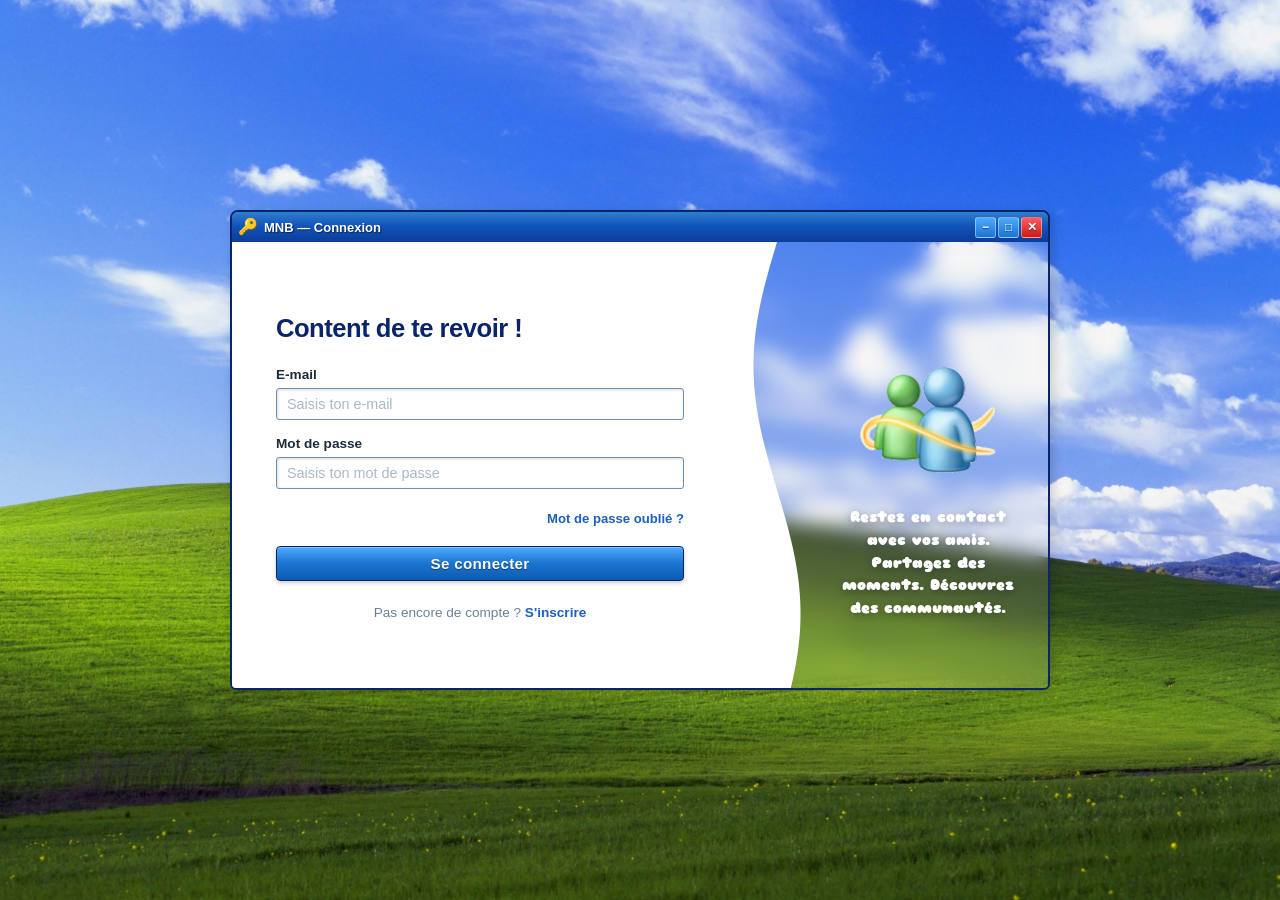
==== commit de10bc0f: "feat: harmonisation sécurité, nouvelles modals XP et UX clavier - Sécurité : uniformisation des règl" ====
--- a/public/feed/index.html
+++ b/public/feed/index.html
@@ -35,8 +35,8 @@
     </div>
 
     <div class="xp-menubar">
-      <span class="xp-menu-item">Fichier</span>
-      <span class="xp-menu-item">Afficher</span>
+      <span class="xp-menu-item">Paramètres</span>
+      <span class="xp-menu-item">Statistiques</span>
       <span class="xp-menu-item">Publications</span>
       <span class="xp-menu-item">Aide</span>
     </div>
@@ -70,13 +70,13 @@
 
 
         <div class="sidebar-section">
-          <div class="sidebar-label">✏️ Nouvelle publication</div>
+          <div class="sidebar-label"><svg xmlns="http://www.w3.org/2000/svg" viewBox="0 0 256 256"><rect width="256" height="256" fill="none"/><path d="M92.69,216H48a8,8,0,0,1-8-8V163.31a8,8,0,0,1,2.34-5.65L165.66,34.34a8,8,0,0,1,11.31,0L221.66,79a8,8,0,0,1,0,11.31L98.34,213.66A8,8,0,0,1,92.69,216Z" fill="none" stroke="currentColor" stroke-linecap="round" stroke-linejoin="round" stroke-width="16"/><line x1="136" y1="64" x2="192" y2="120" fill="none" stroke="currentColor" stroke-linecap="round" stroke-linejoin="round" stroke-width="16"/><line x1="164" y1="92" x2="68" y2="188" fill="none" stroke="currentColor" stroke-linecap="round" stroke-linejoin="round" stroke-width="16"/><line x1="95.49" y1="215.49" x2="40.51" y2="160.51" fill="none" stroke="currentColor" stroke-linecap="round" stroke-linejoin="round" stroke-width="16"/></svg> Nouvelle publication</div>
           <textarea class="xp-input" id="msg-input" rows="3" placeholder="Écrire un message..."></textarea>
-          <label class="xp-file-label" for="img-input">📎 Joindre une image</label>
+          <label class="xp-file-label" for="img-input"><svg xmlns="http://www.w3.org/2000/svg" viewBox="0 0 256 256"><rect width="256" height="256" fill="none"/><path d="M160,80,76.69,164.69a16,16,0,0,0,22.63,22.62L198.63,86.63a32,32,0,0,0-45.26-45.26L54.06,142.06a48,48,0,0,0,67.88,67.88L204,128" fill="none" stroke="currentColor" stroke-linecap="round" stroke-linejoin="round" stroke-width="16"/></svg> Joindre une image</label>
           <input type="file" class="xp-file-input" id="img-input" accept="image/*" onchange="previewFile(this)" />
           <div class="xp-file-name" id="file-name">Aucun fichier</div>
           <img class="preview-mini" id="preview-mini" alt="aperçu" />
-          <button class="submit-btn" onclick="addPost()">📨 Envoyer</button>
+          <button class="submit-btn" onclick="addPost()"><svg xmlns="http://www.w3.org/2000/svg" viewBox="0 0 256 256"><rect width="256" height="256" fill="none"/><polyline points="224 56 128 144 32 56" fill="none" stroke="currentColor" stroke-linecap="round" stroke-linejoin="round" stroke-width="16"/><path d="M32,56H224a0,0,0,0,1,0,0V192a8,8,0,0,1-8,8H40a8,8,0,0,1-8-8V56A0,0,0,0,1,32,56Z" fill="none" stroke="currentColor" stroke-linecap="round" stroke-linejoin="round" stroke-width="16"/><line x1="110.55" y1="128" x2="34.47" y2="197.74" fill="none" stroke="currentColor" stroke-linecap="round" stroke-linejoin="round" stroke-width="16"/><line x1="221.53" y1="197.74" x2="145.45" y2="128" fill="none" stroke="currentColor" stroke-linecap="round" stroke-linejoin="round" stroke-width="16"/></svg> Envoyer</button>
         </div>
 
 
@@ -85,7 +85,7 @@
     </div>
 
     <div class="xp-statusbar">
-      <span>🟢 Connecté</span>
+      <span><svg xmlns="http://www.w3.org/2000/svg" width="12" height="12" viewBox="0 0 256 256" style="vertical-align: middle; margin-right: 4px;"><rect width="256" height="256" fill="none"/><circle cx="128" cy="128" r="96" fill="#3BF03B" stroke="#2A7FD4" stroke-width="16"/></svg>Connecté</span>
       <div class="divider"></div>
       <span id="post-count">0 publications</span>
       <div class="divider"></div>
@@ -94,6 +94,62 @@
 
   </div>
 
+  <!-- Custom XP Modal for Post Deletion -->
+  <div class="modal-overlay" id="delete-modal">
+    <div class="xp-modal">
+      <div class="xp-titlebar">
+        <span class="title-icon">
+          <svg xmlns="http://www.w3.org/2000/svg" viewBox="0 0 256 256"><rect width="256" height="256" fill="none"/><path d="M128,24A104,104,0,1,0,232,128,104.11,104.11,0,0,0,128,24Zm-8,56a8,8,0,0,1,16,0v56a8,8,0,0,1-16,0Zm8,96a12,12,0,1,1,12-12A12,12,0,0,1,128,176Z" fill="white"/></svg>
+        </span>
+        <span class="xp-title-text">Confirmation de suppression</span>
+        <div class="xp-btns">
+          <button class="xp-wbtn close" id="modal-close-btn">&#10005;</button>
+        </div>
+      </div>
+      <div class="xp-modal-body">
+        <div class="modal-content-row">
+          <div class="modal-icon">
+            <svg xmlns="http://www.w3.org/2000/svg" viewBox="0 0 256 256"><rect width="256" height="256" fill="none"/><circle cx="128" cy="128" r="96" fill="#CC1A1A"/><line x1="88" y1="88" x2="168" y2="168" fill="none" stroke="white" stroke-linecap="round" stroke-linejoin="round" stroke-width="24"/><line x1="168" y1="88" x2="88" y2="168" fill="none" stroke="white" stroke-linecap="round" stroke-linejoin="round" stroke-width="24"/></svg>
+          </div>
+          <p>Voulez-vous vraiment supprimer cette publication ?<br><strong>Cette action est irréversible.</strong></p>
+        </div>
+        <div class="xp-modal-footer">
+          <button class="xp-mbtn" id="confirm-delete-btn">Oui</button>
+          <button class="xp-mbtn" id="cancel-delete-btn">Non</button>
+        </div>
+      </div>
+    </div>
+  </div>
+
+  <!-- Custom XP Modal for Help -->
+  <div class="modal-overlay" id="help-modal">
+    <div class="xp-modal">
+      <div class="xp-titlebar">
+        <span class="title-icon">
+          <svg xmlns="http://www.w3.org/2000/svg" viewBox="0 0 256 256"><rect width="256" height="256" fill="none"/><circle cx="128" cy="128" r="96" fill="none" stroke="white" stroke-linecap="round" stroke-linejoin="round" stroke-width="16"/><circle cx="128" cy="180" r="12" fill="white"/><path d="M128,144c0-44,64-44,64-84a64,64,0,0,0-128,0" fill="none" stroke="white" stroke-linecap="round" stroke-linejoin="round" stroke-width="16"/></svg>
+        </span>
+        <span class="xp-title-text">MNB — Aide</span>
+        <div class="xp-btns">
+          <button class="xp-wbtn close" id="help-close-btn">&#10005;</button>
+        </div>
+      </div>
+      <div class="xp-modal-body">
+        <div class="modal-content-row">
+          <div class="modal-icon">
+            <svg xmlns="http://www.w3.org/2000/svg" viewBox="0 0 256 256" width="32" height="32"><rect width="256" height="256" fill="none"/><circle cx="128" cy="128" r="96" fill="#2A7FD4"/><path d="M128,144c0-44,64-44,64-84a64,64,0,0,0-128,0" fill="none" stroke="white" stroke-linecap="round" stroke-linejoin="round" stroke-width="24"/><circle cx="128" cy="180" r="14" fill="white"/></svg>
+          </div>
+          <div class="help-text">
+            <p><strong>MiniBook v1.0 — Projet IHM</strong></p>
+            <p style="margin-top: 8px; font-size: 11px;">Utilisez la zone de texte dans la barre latérale pour publier des messages et partager des images avec vos amis.</p>
+          </div>
+        </div>
+        <div class="xp-modal-footer">
+          <button class="xp-mbtn" id="help-ok-btn">OK</button>
+        </div>
+      </div>
+    </div>
+  </div>
+
   <script src="../utils.js"></script>
   <script src="script.js"></script>
 </body>
--- a/public/feed/style.css
+++ b/public/feed/style.css
@@ -1,4 +1,95 @@
+
 @import url('https://fonts.googleapis.com/css2?family=Fredoka+One&family=Nunito:wght@400;600;700;800&display=swap');
+
+/* ===== Modal XP ===== */
+.modal-overlay {
+  position: fixed;
+  top: 0; left: 0;
+  width: 100vw; height: 100vh;
+  background: rgba(0, 0, 0, 0.4);
+  display: none;
+  align-items: center;
+  justify-content: center;
+  z-index: 1000;
+}
+
+.modal-overlay.visible {
+  display: flex;
+}
+
+.xp-modal {
+  background: #ECE9D8;
+  border: 2px solid #0A246A;
+  border-radius: 8px 8px 3px 3px;
+  box-shadow: 4px 4px 15px rgba(0,0,0,0.5);
+  width: min(400px, 90vw);
+  overflow: hidden;
+  animation: modalPop 0.2s cubic-bezier(0.17, 0.89, 0.32, 1.28);
+}
+
+@keyframes modalPop {
+  from { transform: scale(0.85); opacity: 0; }
+  to { transform: scale(1); opacity: 1; }
+}
+
+.xp-modal-body {
+  padding: 20px;
+  background: #ECE9D8;
+  display: flex;
+  flex-direction: column;
+  gap: 20px;
+}
+
+.modal-content-row {
+  display: flex;
+  align-items: center;
+  gap: 15px;
+}
+
+.modal-icon svg {
+  width: 48px;
+  height: 48px;
+}
+
+.xp-modal-body p {
+  font-family: 'Tahoma', sans-serif;
+  font-size: 0.9rem;
+  color: #000;
+  line-height: 1.4;
+}
+
+.help-text p {
+    margin-bottom: 5px;
+}
+
+.xp-modal-footer {
+  display: flex;
+  justify-content: flex-end;
+  gap: 10px;
+}
+
+.xp-mbtn {
+  min-width: 75px;
+  padding: 5px 12px;
+  border: 1px solid #003C74;
+  background: linear-gradient(180deg, #FFFFFF 0%, #ECE9D8 25%, #ECE9D8 75%, #D8D2BD 100%);
+  border-radius: 3px;
+  font-family: 'Tahoma', sans-serif;
+  font-size: 0.85rem;
+  cursor: pointer;
+  box-shadow: 1px 1px 1px rgba(0,0,0,0.2);
+}
+
+.xp-mbtn:hover {
+  border-color: #F0A000;
+  background: white;
+}
+
+.xp-mbtn:active {
+  background: #D8D2BD;
+  box-shadow: inset 1px 1px 2px rgba(0,0,0,0.2);
+}
+
 
 :root {
   --xp-blue1: #0A246A;
@@ -41,8 +132,37 @@
 
 /* Style moved to grid definition in .xp-window */
 
-.xp-titlebar .title-icon {
-  font-size: 14px;
+.xp-titlebar .title-icon svg {
+  width: 16px;
+  height: 16px;
+  vertical-align: middle;
+  color: white;
+}
+
+/* Global SVG icon styles */
+svg {
+  width: 1em;
+  height: 1em;
+  vertical-align: -0.125em;
+  color: inherit;
+}
+
+.sidebar-label svg {
+  width: 16px;
+  height: 16px;
+  margin-right: 6px;
+  vertical-align: middle;
+  color: var(--xp-blue1);
+}
+
+.xp-btn svg,
+.submit-btn svg,
+.xp-file-label svg {
+  width: 16px;
+  height: 16px;
+  margin-right: 6px;
+  vertical-align: middle;
+  color: inherit;
 }
 
 .xp-title-text {
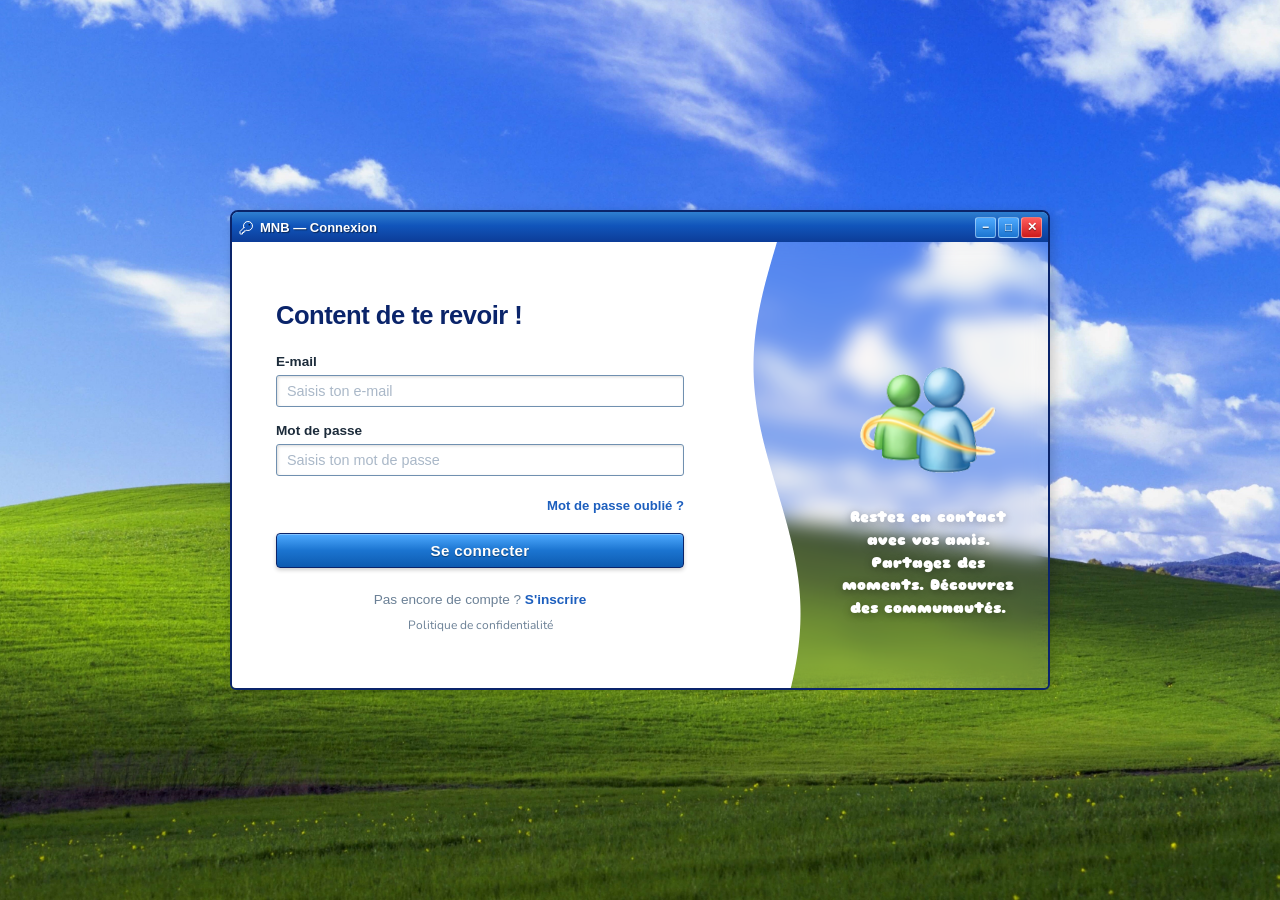
==== commit 405374dc: "feat: ajout d’une page de politique de confidentialité et intégration d’un effet sonore d’erreur lor" ====
--- a/public/feed/index.html
+++ b/public/feed/index.html
@@ -141,6 +141,7 @@
           <div class="help-text">
             <p><strong>MiniBook v1.0 — Projet IHM</strong></p>
             <p style="margin-top: 8px; font-size: 11px;">Utilisez la zone de texte dans la barre latérale pour publier des messages et partager des images avec vos amis.</p>
+            <p style="margin-top: 8px; font-size: 11px;"><a href="../privacy/index.html" style="color: var(--xp-blue2); text-decoration: none; font-weight: bold;">Consulter la politique de confidentialité</a></p>
           </div>
         </div>
         <div class="xp-modal-footer">
